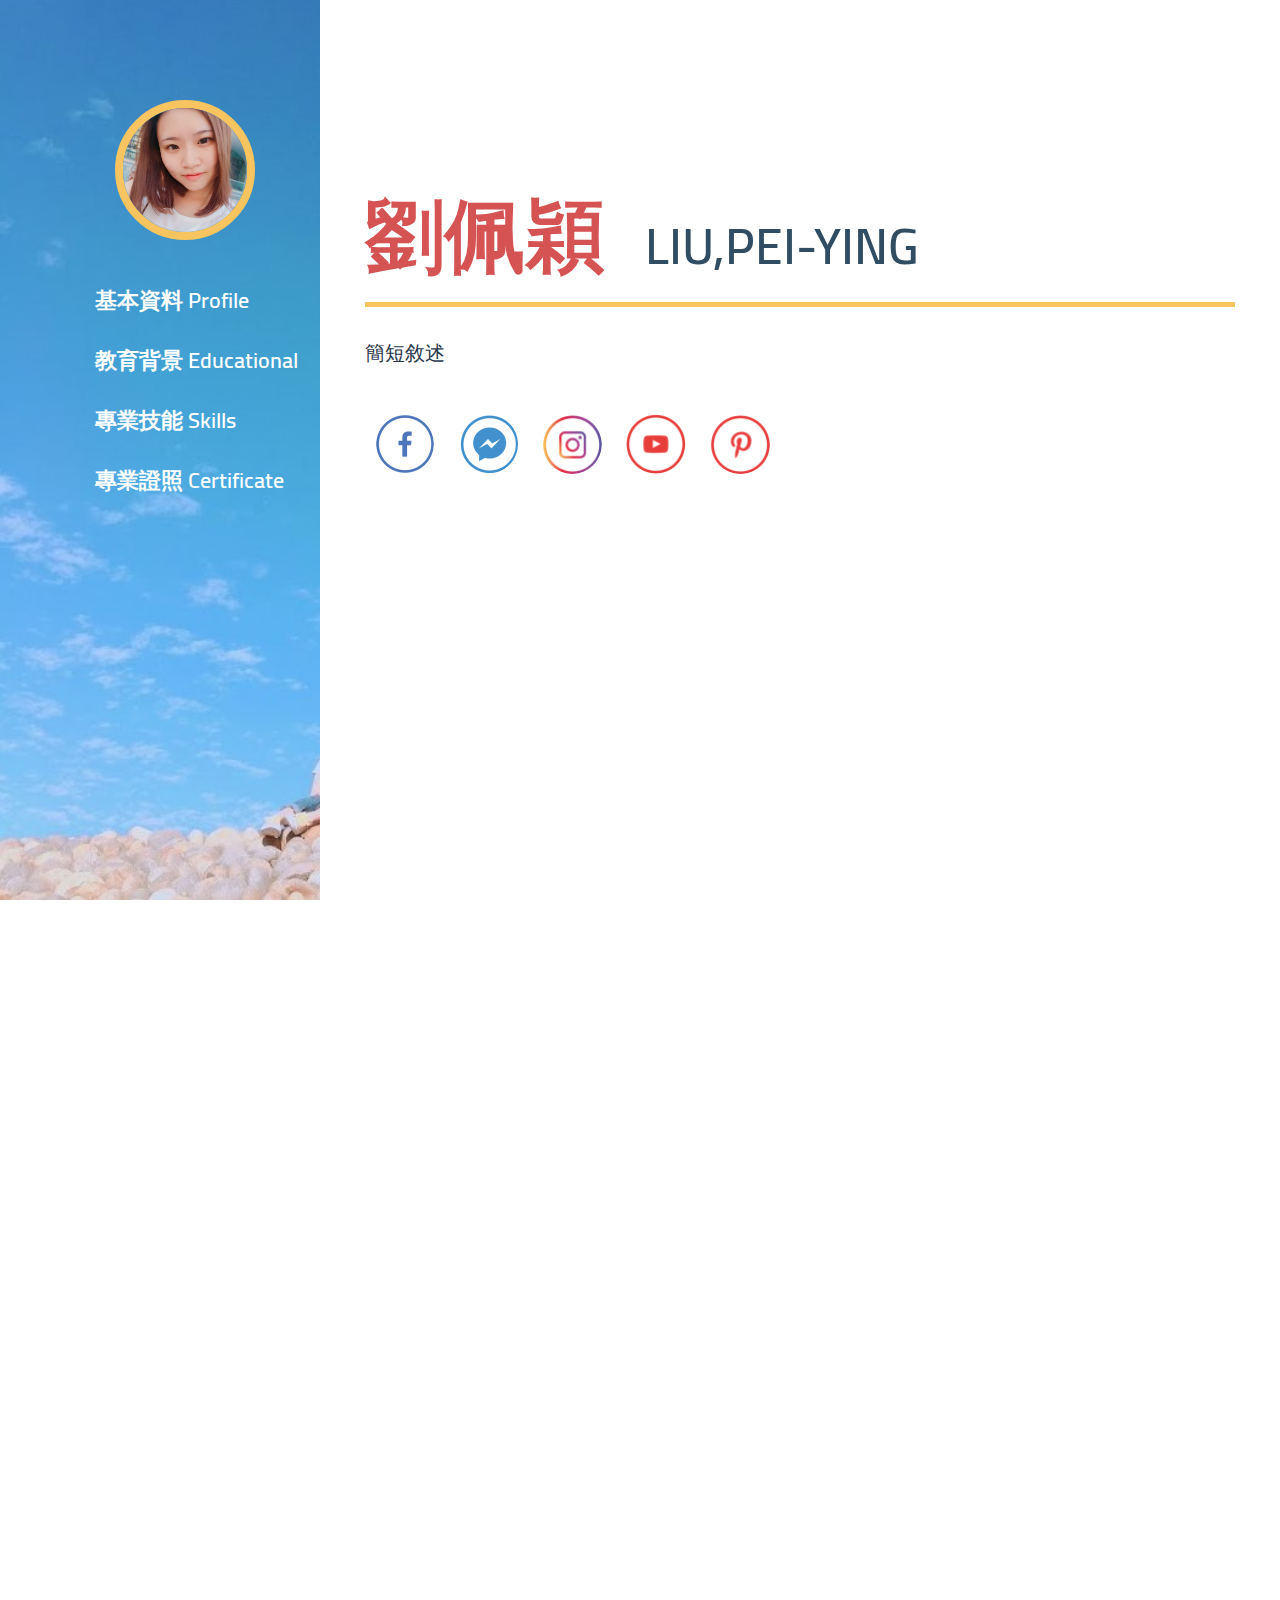
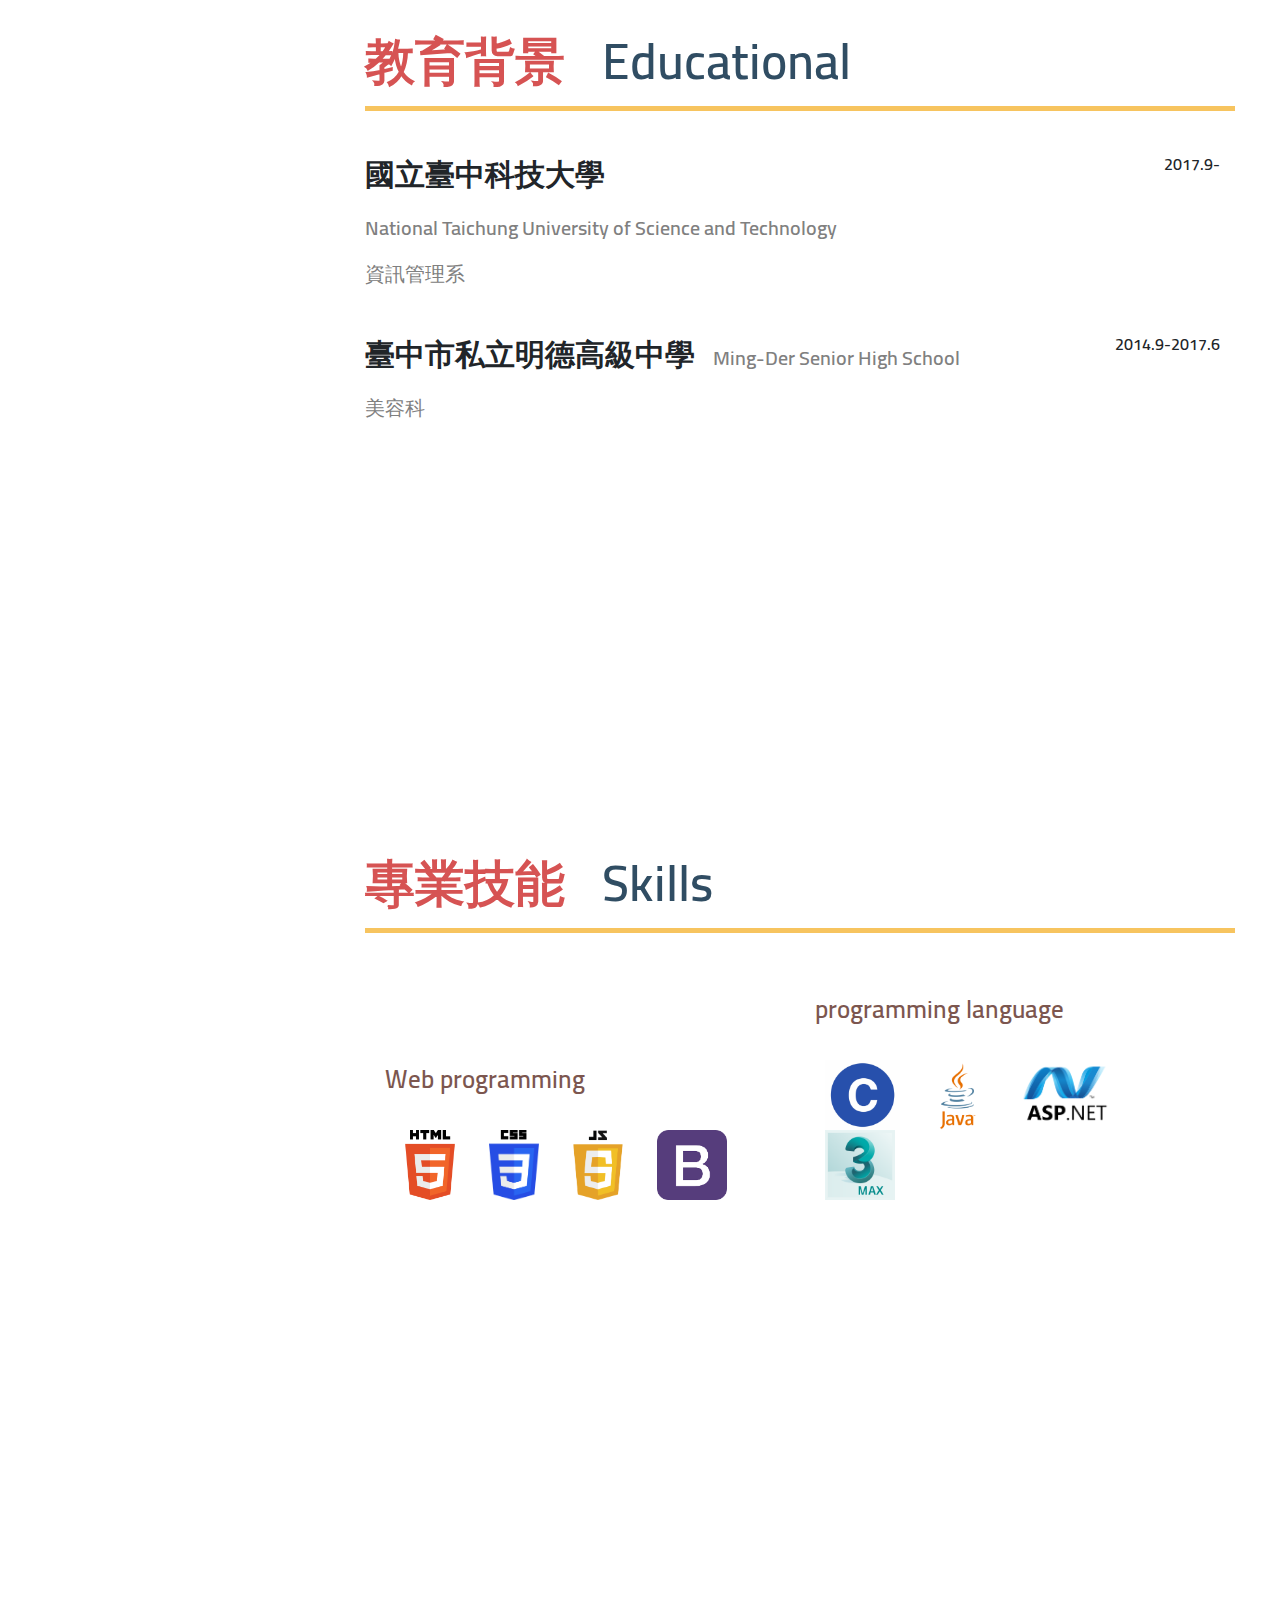
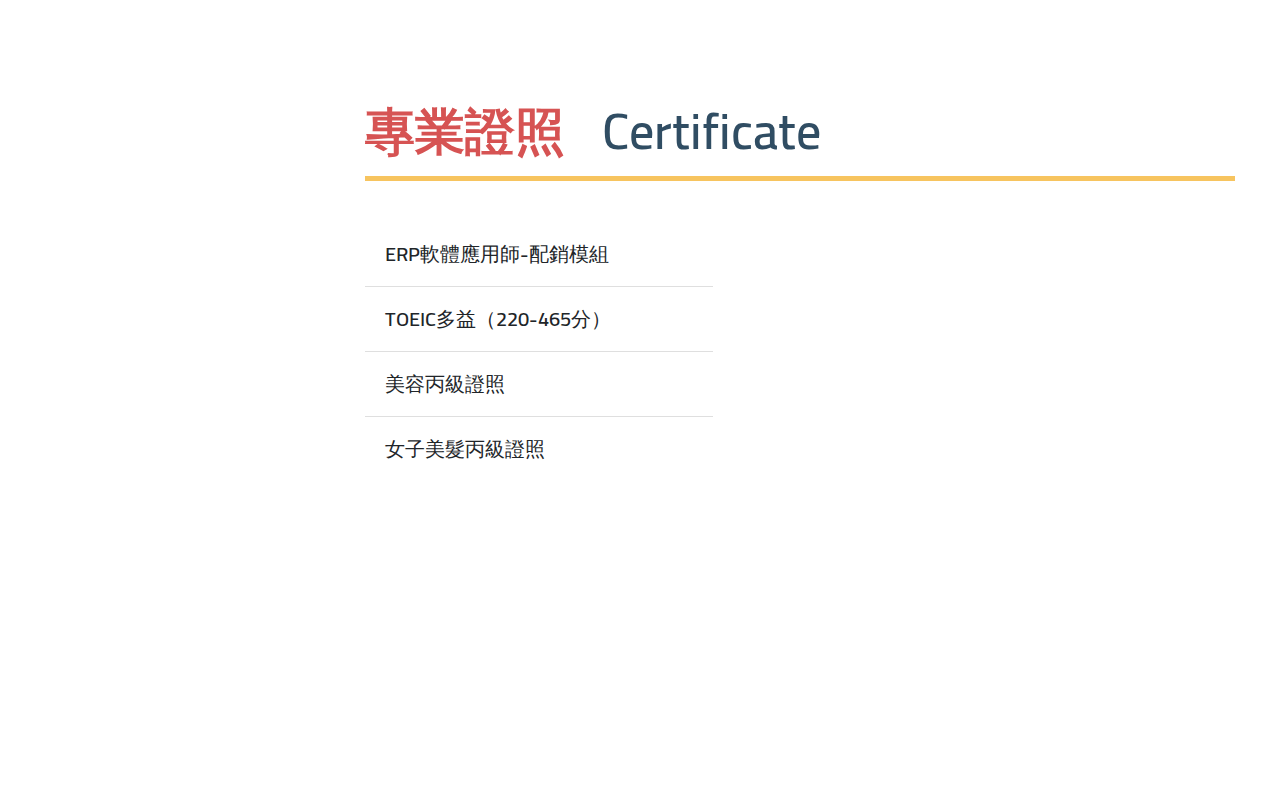
==== index.html @ a25b7b62 "firstCommit" ====
<!DOCTYPE html>
<html>
<head>
	<meta charset="utf-8"/>
	<title>My Resume</title>
	<link rel="stylesheet" type="text/css" href="css/index.css">
	<link rel="stylesheet" href="css/bootstrap.css" />
	<link rel="stylesheet" href="css/bootstrap-theme.min.css">
	<script type="text/javascript" src="js/jquery-3.1.1.min.js"></script>
	<script src="js/bootstrap.min.js"></script>
	<meta name="viewport" content="width=device-width; initial-scale=1.0">
</head>
<body>
	<!--header-->
<div class="container-fluid">
<div class="row">
	<div class="col-md-3" id="header" >
		<a href="#01"><img src="img/me.JPG" id="myphoto"></a>
		<div id="nav">
			<a href="#01">基本資料  Profile</a><br>
			<a href="#02">教育背景  Educational</a><br>
			<a href="#03">專業技能  Skills</li></a><br>
			<a href="#04">專業證照  Certificate</a><br>
		</div>
	</div>
<!--content-->
	<div class="col-md-9 offset-md-3" id="content" >
<!--1.profile-->
		<p id="01"></p>
		<div id="blank-10"></div>	
		<div id="profile" class="div">
			<p id="name">劉佩穎 &#160</p>
			<p id="englishtitle">LIU,PEI-YING</p><br>
			<hr class="hr">
			<p id="narrative">簡短敘述</p>	
			<div>
				<a href="https://www.facebook.com/desb50129?ref=bookmarks"><img src="img/icon/facebook.png" id="icon"></a>
				<a href="https://m.me/desb50129"><img src="img/icon/messenger.png" id="icon"></a>
				<a href="https://www.instagram.com/kuei__81327/"><img src="img/icon/instagram.png" id="icon"></a>
				<a href="https://www.youtube.com/channel/UC9T23NvajhafGbWWrw4W0gQ?view_as=subscriber"><img src="img/icon/youtube.png" id="icon"></a>
				<a href="https://www.pinterest.com/a685288/"><img src="img/icon/pinterest.png" id="icon"></a>
			</div>
		</div>
		<div id="blank-20"></div>	
<!--2.educational-->
		<p id="02"></p>
		<div id="blank-10"></div>
		<div id="educational" class="div">
			<p id="title">教育背景 &#160&#160</p>
			<p id="englishtitle">Educational</p>
			<hr class="hr">
			<div class="educational-div">
				<div id="educational-div-left">
					<p id="school">國立臺中科技大學 &#160</p>
					<p id="eng-school">National Taichung University of Science and Technology</p>
					<br>
					<p id="school2">資訊管理系 </p><br>
				</div>
				<div id="time">2017.9-</div>
				<div id="educational-div-left">
					<p id="school">臺中市私立明德高級中學 &#160</p>
					<p id="eng-school">Ming-Der Senior High School</p>
					<br>
					<p id="school2">美容科</p><br>
				</div>
				<div id="time">2014.9-2017.6</div>
			</div>
		</div>
		<div id="blank-10"></div>
<!--3.skills-->	
		<p id="03"></p>
		<div id="blank-10"></div>
		<div id="skills" class="div">
			<p id="title">專業技能 &#160&#160</p>
			<p id="englishtitle">Skills</p>
			<hr class="hr">
			<div>
				<div class="language">
					<p>Web programming</p>
					<img src="img/html.png">
					<img src="img/css.png">
					<img src="img/js.png">
					<img src="img/bootstrap.png">
				</div>
				<div class="language">
					<p>programming language</p>
					<img src="img/c.png">
					<img src="img/java.png">
					<img src="img/asp.png">
					<img src="img/3dsmax.png">
				</div>
			</div>
		</div>
		<div id="blank-20"></div>
<!--4.certificate-->
		<p id="04"></p>
		<div id="blank-10"></div>
		<div id="certificate" class="div">
			<p id="title">專業證照 &#160&#160</p>
			<p id="englishtitle">Certificate</p>
			<hr class="hr">
			<ul class="list-group list-group-flush">
				<li class="list-group-item">ERP軟體應用師-配銷模組</li>
				<li class="list-group-item">TOEIC多益（220-465分）</li>
				<li class="list-group-item">美容丙級證照</li>
				<li class="list-group-item">女子美髮丙級證照</li>
			</ul>
		</div>
		<div id="blank-20"></div>
	</div>
</div>
</div>
</body>
<script
  src="https://code.jquery.com/jquery-1.12.4.js"
  integrity="sha256-Qw82+bXyGq6MydymqBxNPYTaUXXq7c8v3CwiYwLLNXU="
  crossorigin="anonymous"></script>
<script>

$(function() {

$('a[href="#01"]').click(function() {

    $('html,body').animate({

      scrollTop:$('#01').offset().top

    }, 'show');

    return false;

});

$('a[href="#02"]').click(function() {

    $('html,body').animate({

      scrollTop:$('#02').offset().top

    }, "show");

    return false;

});

$('a[href="#03"]').click(function() {

    $('html,body').animate({

scrollTop:$('#03').offset().top

    }, "show");

    return false;

});

$('a[href="#04"]').click(function() {

    $('html,body').animate({

      scrollTop:$('#04').offset().top

    }, "show");

    return false;

});



}); 

</script>
</html>
---- css/index.css ----
@font-face{
	font-family:  'Cairo';
	src: url(../Cairo/Cairo-SemiBold.ttf) ;
}
*{
	margin: 0px;
	padding: 0px;
	font-family: 'Cairo';
}
#header{
 	height: 100%;
 	position: fixed;
	background-image: url(../img/bg.JPG);
	background-attachment: fixed;
	background-size: contain;
}
#myphoto{
	height: 140px;
	border: 8px solid #F7C45F;
	border-radius: 50%;
	margin: 100px 0px 10px 100px;
}
#nav{ 
	margin-left: 80px;
	margin-top: 20px;
	color: #fff;
	font-size: 22px;
	font-weight: bold;
	line-height:60px; 
	list-style-type: none;
}
a:link,a:visited,a:hover,a:active{
	text-decoration: none;
	color: #fff;
}
hr.hr{
    border-top: 5px solid #F7C45F;
    position: relative;
    top: -25px;
}
#name{
	display:inline-table;
	color: #D65353;
	font-size: 80px;
	font-weight:bold;
}
#title{
	display:inline-table;
	color: #D65353;
	font-size: 50px;
	font-weight:bold;
}
#englishtitle{
	display:inline-table;
	color: #304d63;
	font-size: 50px;
	font-weight:bold;
}
#blank-10{
	height: 10%;
}
#blank-20{
	height: 20%;
}
.div{
	margin: 0px 30px;
}
#profile{
	height: 60%;
}
#narrative{
	color: #28364A;
	line-height: 50px;
	font-size: 20px;
	position: relative;
    top: -20px;
}
#icon{
	border-radius: 50%;
	margin:0px 10px; 
	height: 60px;
}
.educational-div{
	width: 100%
}
.educational-div>div{
	display: inline-block;
	height: 180px;
}
#educational-div-left{
	width: 80%;
}
#school{
	display:inline-table;
	font-size: 30px;
	font-weight: bold;
}
#eng-school{
	font-size: 20px;
	display:inline-table;
	color: #808080;
}
#time{
	position: absolute;
	right: 60px;
}
#school2{
	color: #808080;
	font-size: 20px;
}
.language{
	display: inline-block;
	width: 49%;
	padding: 0px 20px;
}
.language>img{
	height: 70px;
	margin: 0px 10px;
}
.language>p{
	color: #7c564f;
	font-weight: bold;
	font-size: 25px;
	line-height: 70px;
}
#certificate>ul{
	font-size: 20px;
	line-height: 40px;
	width: 40%;
}
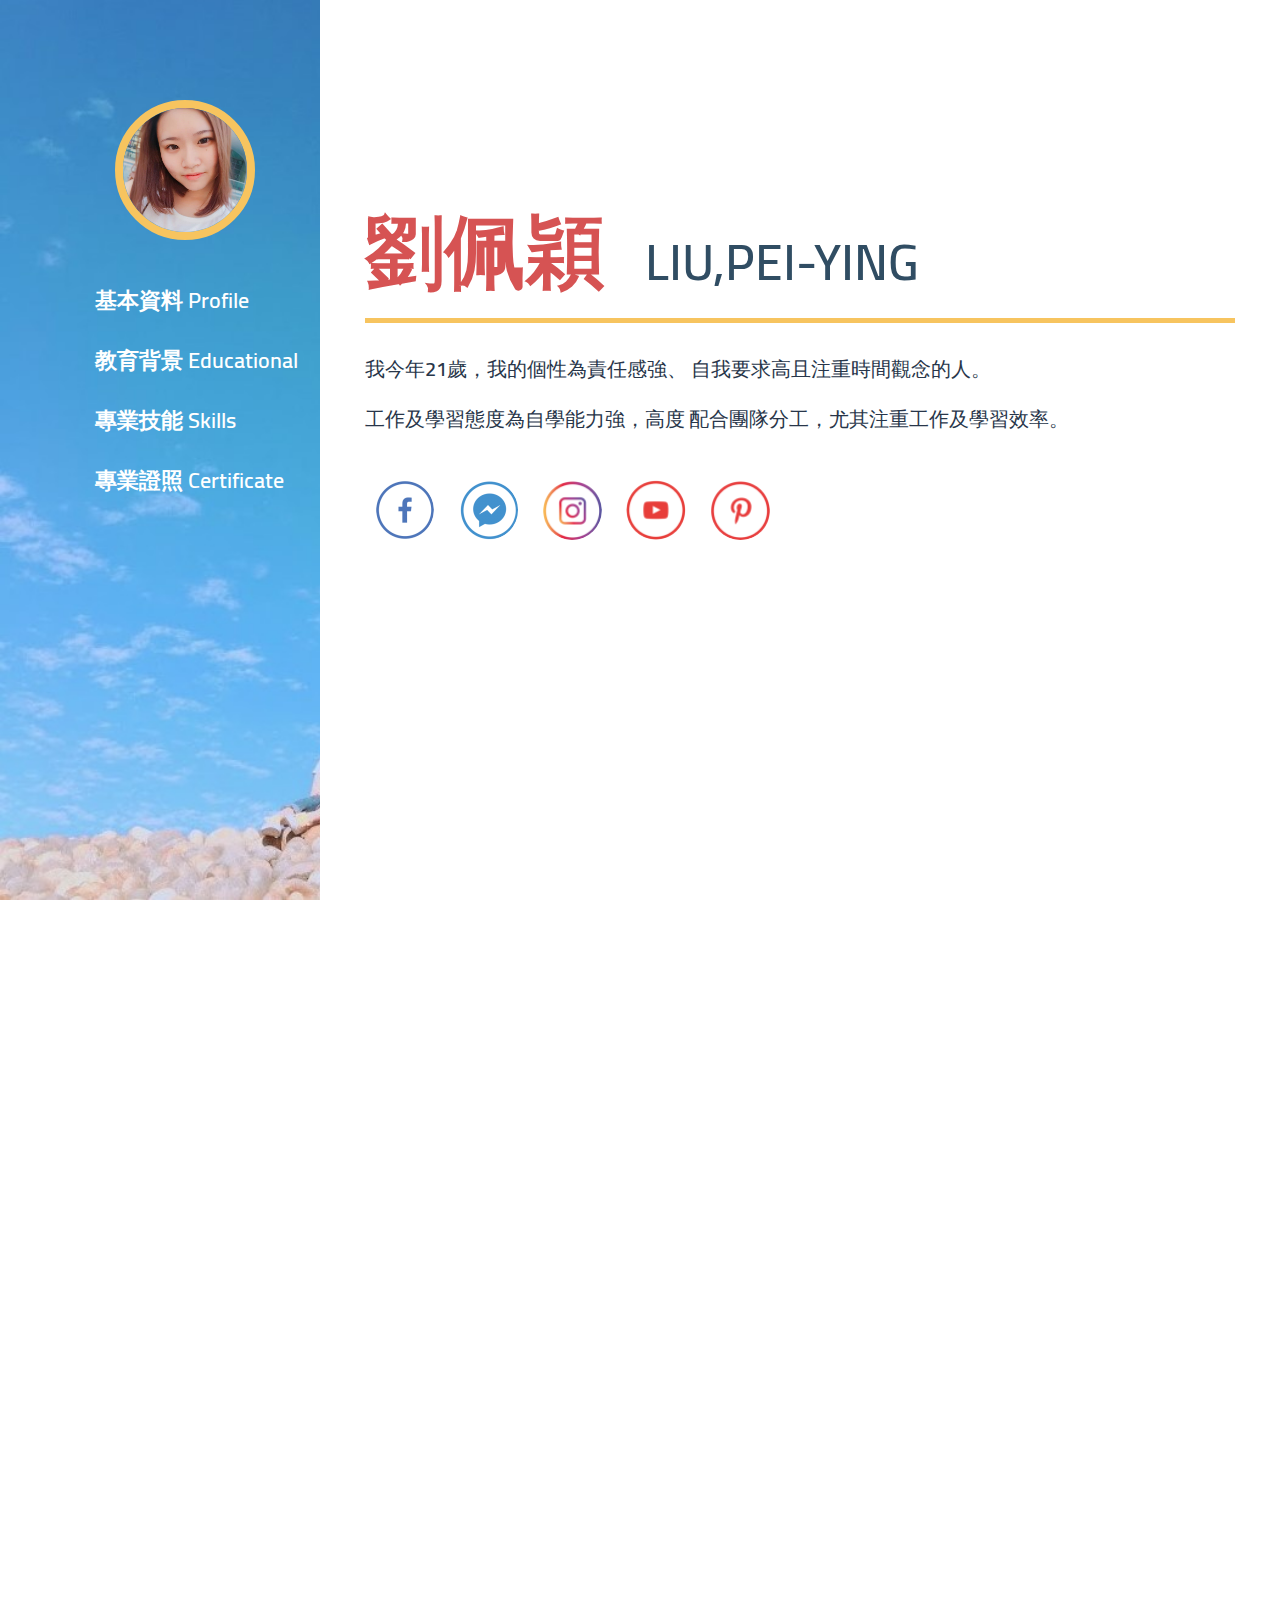
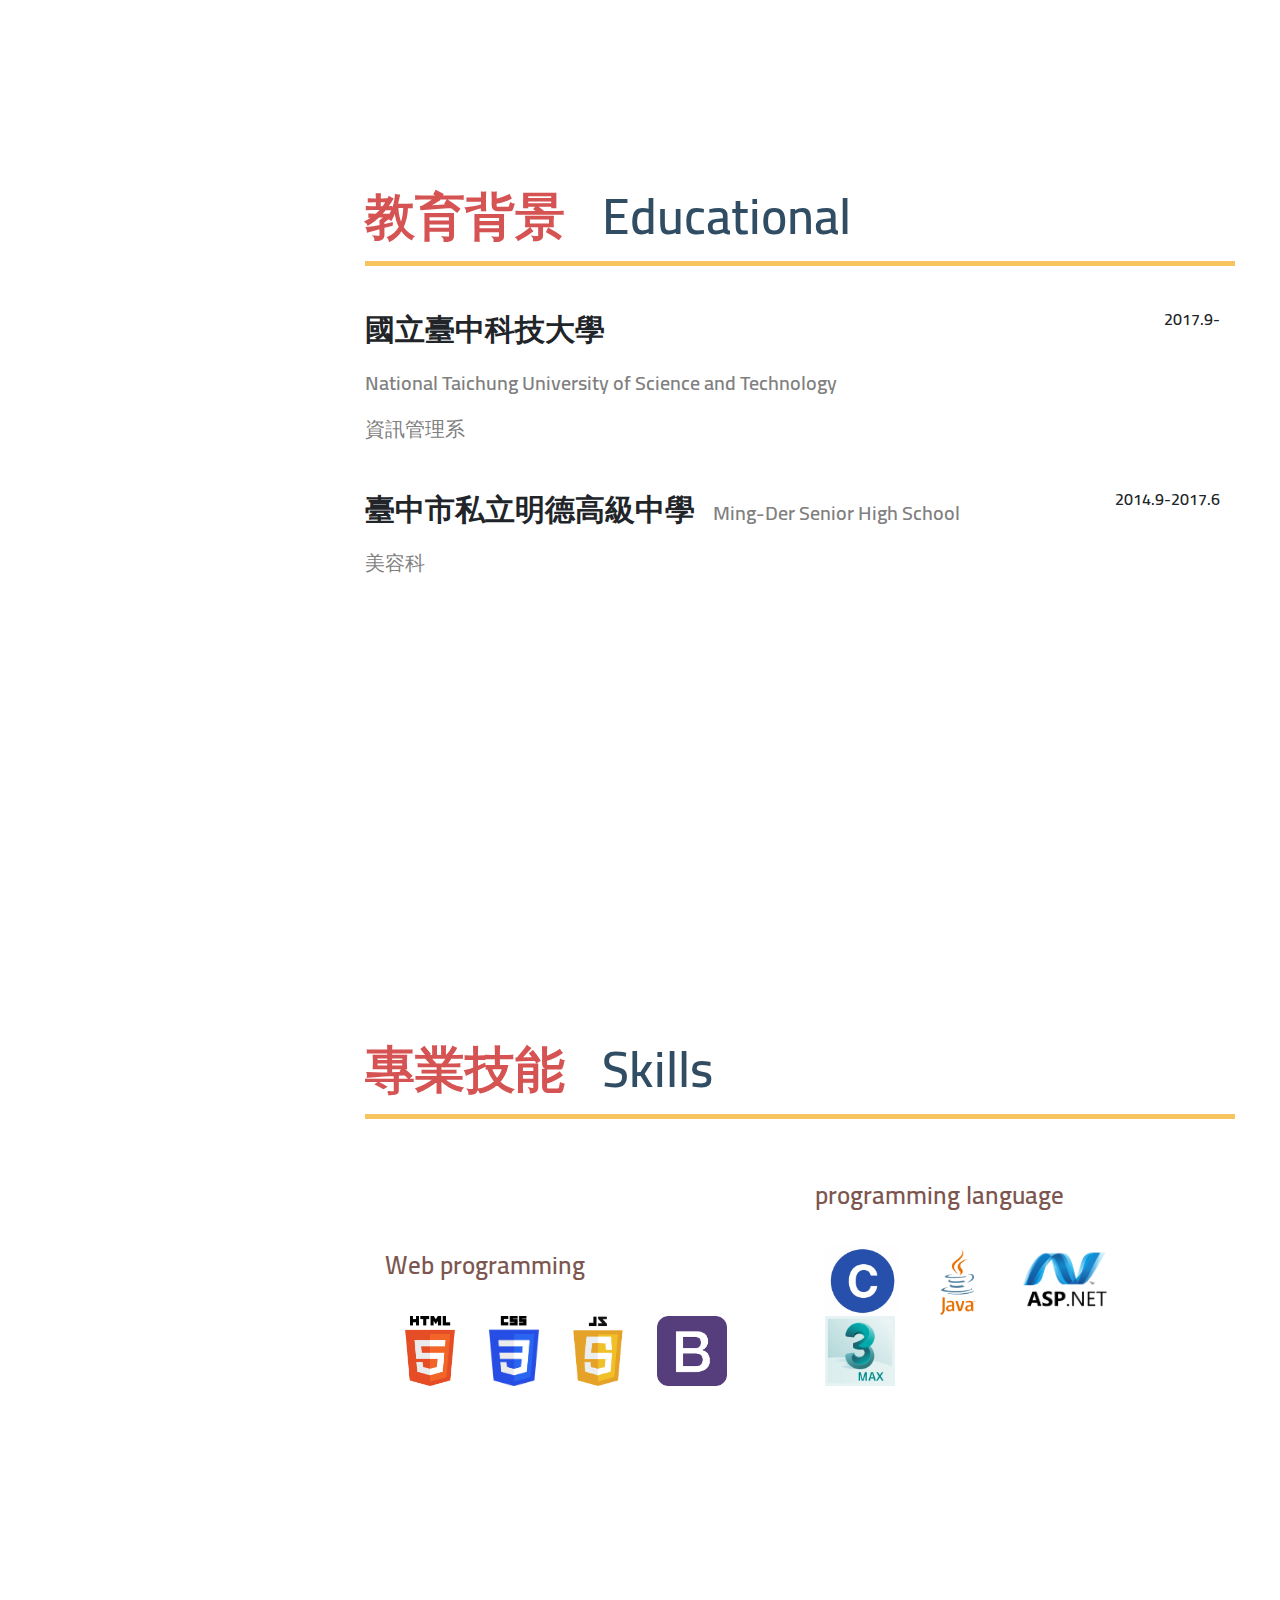
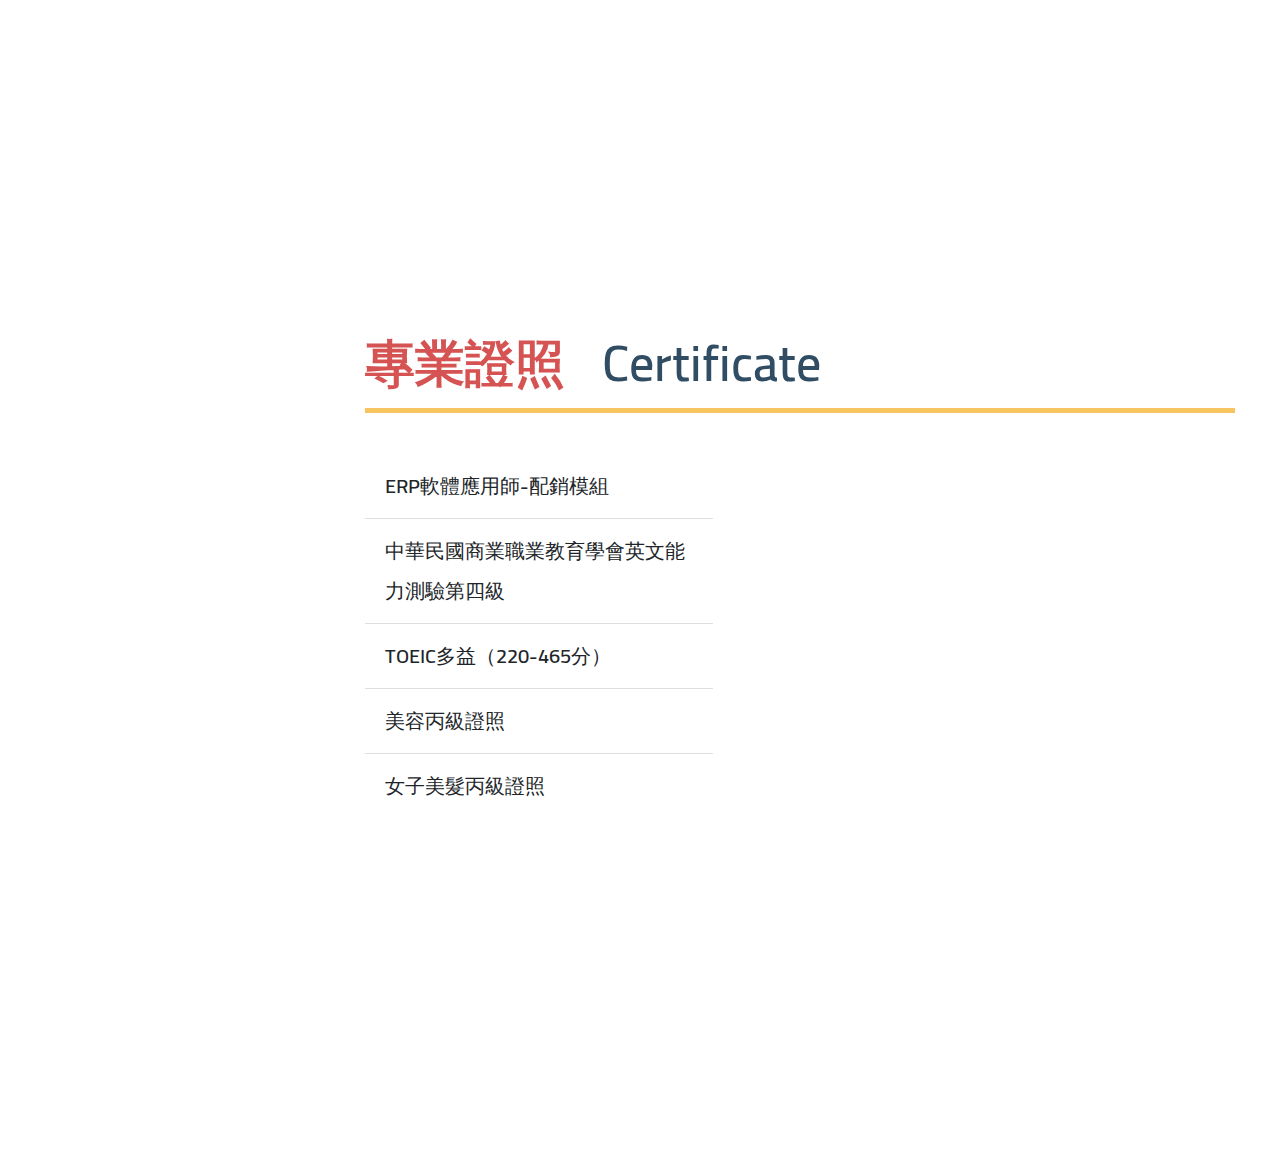
==== commit b8830000: "0816 edit" ====
--- a/index.html
+++ b/index.html
@@ -5,9 +5,6 @@
 	<title>My Resume</title>
 	<link rel="stylesheet" type="text/css" href="css/index.css">
 	<link rel="stylesheet" href="css/bootstrap.css" />
-	<link rel="stylesheet" href="css/bootstrap-theme.min.css">
-	<script type="text/javascript" src="js/jquery-3.1.1.min.js"></script>
-	<script src="js/bootstrap.min.js"></script>
 	<meta name="viewport" content="width=device-width; initial-scale=1.0">
 </head>
 <body>
@@ -28,11 +25,14 @@
 <!--1.profile-->
 		<p id="01"></p>
 		<div id="blank-10"></div>	
-		<div id="profile" class="div">
+		<div id="profile" class="div">   
 			<p id="name">劉佩穎 &#160</p>
 			<p id="englishtitle">LIU,PEI-YING</p><br>
 			<hr class="hr">
-			<p id="narrative">簡短敘述</p>	
+			<p id="narrative">我今年21歲，我的個性為責任感強、
+				自我要求高且注重時間觀念的人。<br>
+				工作及學習態度為自學能力強，高度
+				配合團隊分工，尤其注重工作及學習效率。</p>	
 			<div>
 				<a href="https://www.facebook.com/desb50129?ref=bookmarks"><img src="img/icon/facebook.png" id="icon"></a>
 				<a href="https://m.me/desb50129"><img src="img/icon/messenger.png" id="icon"></a>
@@ -101,6 +101,7 @@
 			<hr class="hr">
 			<ul class="list-group list-group-flush">
 				<li class="list-group-item">ERP軟體應用師-配銷模組</li>
+				<li class="list-group-item">中華民國商業職業教育學會英文能力測驗第四級</li>
 				<li class="list-group-item">TOEIC多益（220-465分）</li>
 				<li class="list-group-item">美容丙級證照</li>
 				<li class="list-group-item">女子美髮丙級證照</li>
@@ -118,57 +119,28 @@
 <script>
 
 $(function() {
+	$('a[href="#01"]').click(function() {
+			$('html,body').animate({
+				scrollTop:$('#01').offset().top
+			}, 'show');
+	});
 
-$('a[href="#01"]').click(function() {
+	$('a[href="#02"]').click(function() {
+			$('html,body').animate({
+				scrollTop:$('#02').offset().top
+			}, "show");
+	});
 
-    $('html,body').animate({
+	$('a[href="#03"]').click(function() {
+			$('html,body').animate({
+				scrollTop:$('#03').offset().top
+			}, "show");});
 
-      scrollTop:$('#01').offset().top
-
-    }, 'show');
-
-    return false;
-
-});
-
-$('a[href="#02"]').click(function() {
-
-    $('html,body').animate({
-
-      scrollTop:$('#02').offset().top
-
-    }, "show");
-
-    return false;
-
-});
-
-$('a[href="#03"]').click(function() {
-
-    $('html,body').animate({
-
-scrollTop:$('#03').offset().top
-
-    }, "show");
-
-    return false;
-
-});
-
-$('a[href="#04"]').click(function() {
-
-    $('html,body').animate({
-
-      scrollTop:$('#04').offset().top
-
-    }, "show");
-
-    return false;
-
-});
-
-
-
+	$('a[href="#04"]').click(function() {
+			$('html,body').animate({
+				scrollTop:$('#04').offset().top
+			}, "show");
+	});
 }); 
 
 </script>
